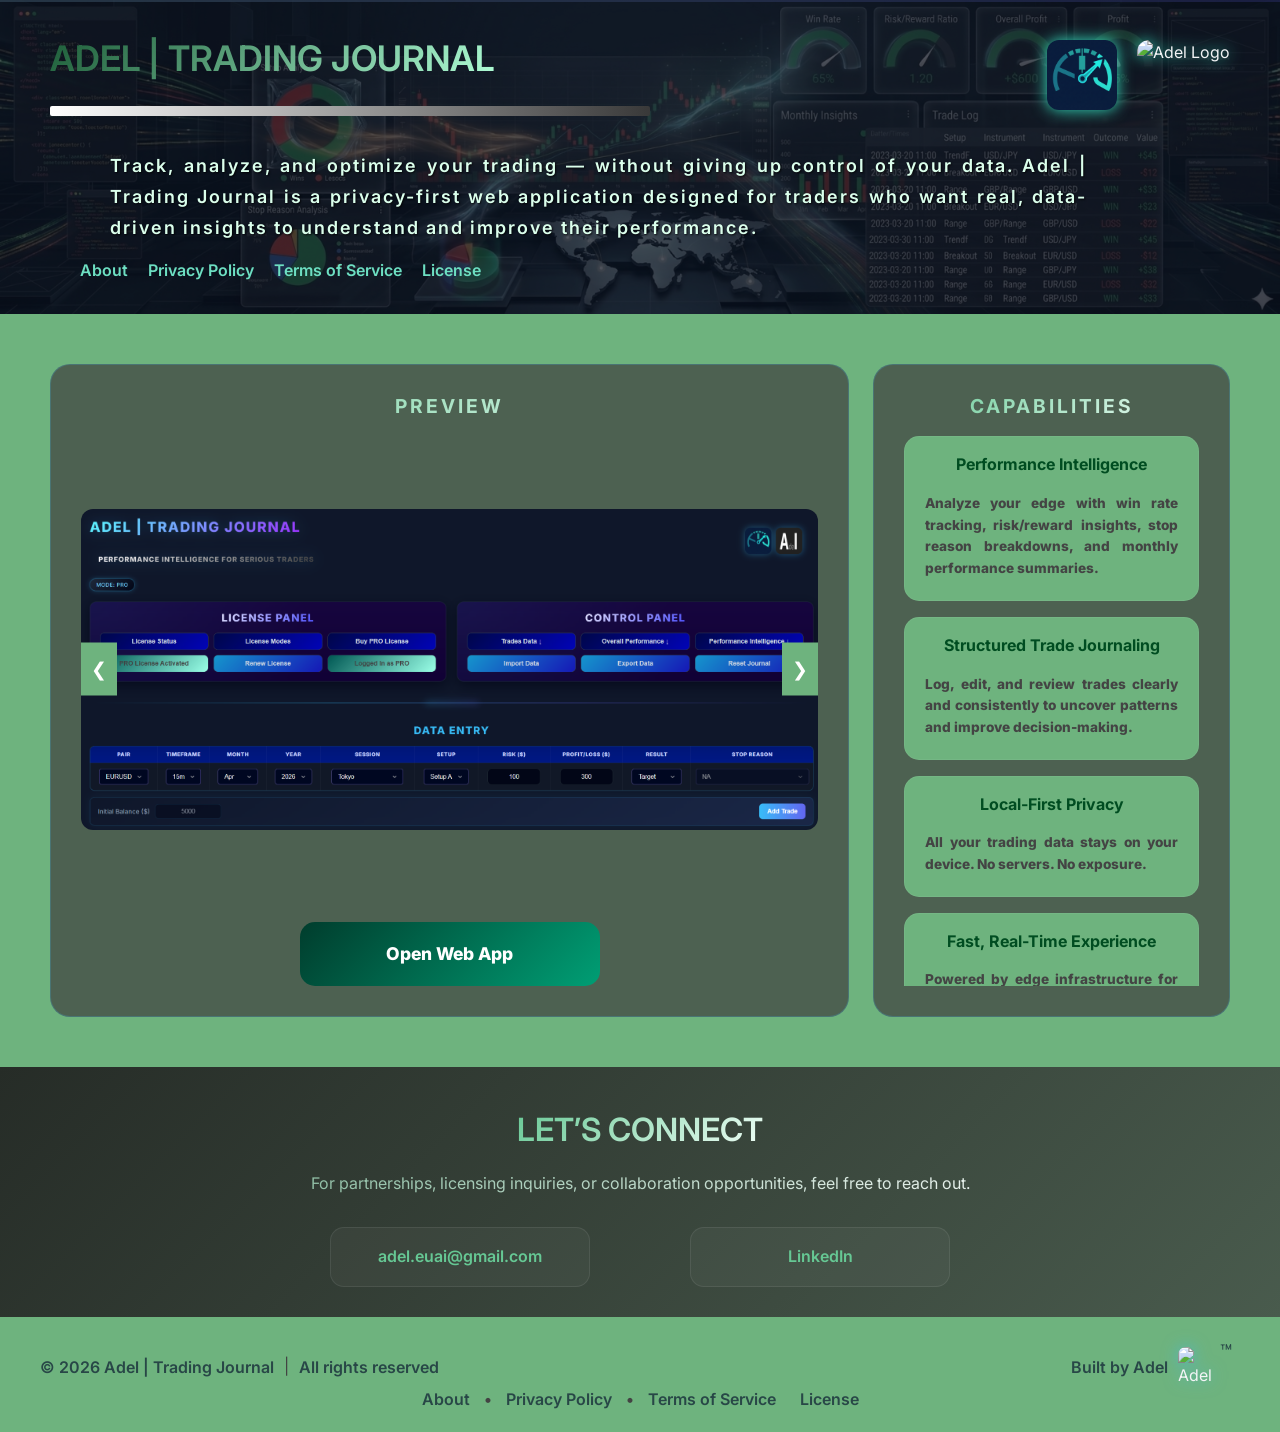
==== index.html @ df4b8715 "Deploying to gh-pages from @ Adel-EUAI/trading-journal-site-source@2cd84240601133fe686614de4c91e335a" ====
<!DOCTYPE html>
<html lang="en">
<head>
    <meta charset="utf-8" />
    <meta name="viewport" content="width=device-width, initial-scale=1.0" />
    <title>Adel | Trading Journal Website</title>
    
    <meta property="og:title" content="Adel | Trading Journal Website">
    <meta property="og:description" content="A privacy-first trading journal with Performance Intelligence and Edge Computing analytics.">
    <meta property="og:image" content="https://adel-euai.github.io/trading-journal-site/asset/trading-journal-cover.png">
    <meta property="og:url" content="https://adel-euai.github.io/trading-journal-site/">
    <meta property="og:type" content="website">

    <link rel="icon" type="image/png" href="./asset/trading-journal-favicon.png">
    <link rel="stylesheet" href="styles.css">
    <link rel="preconnect" href="https://fonts.googleapis.com">
    <link rel="preconnect" href="https://fonts.gstatic.com" crossorigin>
    <link href="https://fonts.googleapis.com/css2?family=Inter:wght@400;600;800&display=swap" rel="stylesheet">
</head>


<body>
    <header class="main-header">
        <div class="header-content">
            <h1 class="gradient-text">Adel | Trading Journal</h1>
            <div class="title-underline"></div>
            <p class="subtitle">Track, analyze, and optimize your trading — without giving up control of your data. 
                Adel | Trading Journal is a privacy-first web application designed for traders who want real, data-driven 
                insights to understand and improve their performance.
            </p>
        <nav class="nav-links">
            <a href="./about.html">About</a>
            <a href="./privacy.html">Privacy Policy</a>
            <a href="./terms.html">Terms of Service</a>
            <a href="./license.html">License</a>
        </nav>
        </div>
        <img src="asset/trading-journal-favicon.png" alt="Web App Logo" class="app-logo">

        <!--img src="asset/adel-favicon.png" alt="Adel Logo" class="app-logo"-->
        <img src="https://adel-euai.github.io/asset/adel-favicon.png" alt="Adel Logo" class="app-logo">
    </header>
    <!--section class="hero-section">
        <div class="hero-container">
            <img src="asset/trading-journal-banner.png" alt="Alt | Adel | Trading Journal Dashboard" class="main-cover">
        </div>
    </section-->

    <section class="panel-grid-content">


        <div class="panel-box flex-column">
            <h2 class="panel-title">PREVIEW</h2>
            <div class="carousel">
                <div class="carousel-track">
                    <img src="asset/screenshot1.png" alt="Screen 1">
                    <img src="asset/screenshot2.png" alt="Screen 2">
                    <img src="asset/screenshot3.png" alt="Screen 3">
                    <img src="asset/screenshot4.png" alt="Screen 4">
                    <img src="asset/screenshot5.png" alt="Screen 5">
                </div>
                <button class="nav-btn prev">&#10094;</button>
                <button class="nav-btn next">&#10095;</button>
            </div>
            <div class="cta-wrapper">
                <a href="https://adel-trading-journal.pages.dev" target="_blank" class="primary-btn pulse">
                    Open Web App
                </a>
            </div> 
        </div>
        <script>
            const track = document.querySelector('.carousel-track');
            const slides = document.querySelectorAll('.carousel-track img');
            const carousel = document.querySelector('.carousel');

            let index = 0;
            let interval = null;

            function updateSlide() {
                track.style.transform = `translateX(-${index * 100}%)`;
            }

            function nextSlide() {
                index = (index + 1) % slides.length;
                updateSlide();
            }

            function startAuto() {
                interval = setInterval(nextSlide, 3000);
            }

            function stopAuto() {
                clearInterval(interval);
            }

            // buttons
            document.querySelector('.next').onclick = () => {
                nextSlide();
            };

            document.querySelector('.prev').onclick = () => {
                index = (index - 1 + slides.length) % slides.length;
                updateSlide();
            };

            // pause on hover
            carousel.addEventListener('mouseenter', stopAuto);
            carousel.addEventListener('mouseleave', startAuto);

            // start
            startAuto();
        </script>

        <div class="panel-box flex-column">
            <h2 class="panel-title">CAPABILITIES</h2>
            <div class="features-wrapper">
            <div class="features-grid">
                <div class="feature-card">
                    <div class="feature-icon"></div>
                    <h3>Performance Intelligence</h3>
                    <p style="text-align: justify;">Analyze your edge with win rate tracking, risk/reward insights, stop reason breakdowns, and monthly performance 
                        summaries.</p>
                </div>
                <div class="feature-card">
                    <div class="feature-icon"></div>
                    <h3>Structured Trade Journaling</h3>
                    <p style="text-align: justify;">Log, edit, and review trades clearly and consistently to uncover patterns and improve decision-making.</p>
                </div>
                <div class="feature-card">
                    <div class="feature-icon"></div>
                    <h3>Local-First Privacy</h3>
                    <p style="text-align: justify;">All your trading data stays on your device. No servers. No exposure.</p>
                </div>
                <div class="feature-card">
                    <div class="feature-icon"></div>
                    <h3>Fast, Real-Time Experience</h3>
                    <p style="text-align: justify;">Powered by edge infrastructure for responsive, near-instant analytics.</p>
                </div>
                                <div class="feature-card">
                    <div class="feature-icon"></div>
                    <h3>Performance Intelligence</h3>
                    <p style="text-align: justify;">Analyze your edge with win rate tracking, risk/reward insights, stop reason breakdowns, and monthly performance 
                        summaries.</p>
                </div>
                <div class="feature-card">
                    <div class="feature-icon"></div>
                    <h3>Structured Trade Journaling</h3>
                    <p style="text-align: justify;">Log, edit, and review trades clearly and consistently to uncover patterns and improve decision-making.</p>
                </div>
                <div class="feature-card">
                    <div class="feature-icon"></div>
                    <h3>Local-First Privacy</h3>
                    <p style="text-align: justify;">All your trading data stays on your device. No servers. No exposure.</p>
                </div>
                <div class="feature-card">
                    <div class="feature-icon"></div>
                    <h3>Fast, Real-Time Experience</h3>
                    <p style="text-align: justify;">Powered by edge infrastructure for responsive, near-instant analytics.</p>
                </div>
            </div>
            </div> 
        </div>   
    </section>
    <!--============================= CONTACT ======================================-->
  <section class="contact-section">

  <div class="contact-container">

    <div class="contact-header">
      <h2 class="contact-title">LET’S CONNECT</h2>
      <p class="contact-text">
        For partnerships, licensing inquiries, or collaboration opportunities,
        feel free to reach out.
      </p>
    </div>

    <div class="contact-methods">

      <a href="mailto:adel.euai@gmail.com" class="contact-card">
        <!--span class="contact-label">Email</span-->
        <span class="contact-value">adel.euai@gmail.com</span>
      </a>

      <a href="https://www.linkedin.com/in/adel-euai" target="_blank" class="contact-card">
        <!--span class="contact-label">LinkedIn</span-->
        <span class="contact-value">LinkedIn</span>
      </a>

    </div>

  </div>

</section>
    <div class="footer-container">

    <div class="footer-left">
      <span class="footer-built">© 2026 Adel | Trading Journal</span>
      <span class="footer-separator">|</span>
      <span class="footer-built">All rights reserved</span>
    </div>

    <div class="footer-right">
      <span class="footer-built">Built by Adel</span>
      <img src="https://adel-euai.github.io/asset/adel-favicon.png" alt="Adel Logo" class="footer-logo">
      <span class="tm-mark">™</span>
    </div>
  </div>

  <div class="footer-legal">
    <a href="./about.html">About</a>
    <span class="footer-separator">•</span>
    <a href="./privacy.html">Privacy Policy</a>
    <span class="footer-separator">•</span>
    <a href="./terms.html">Terms of Service</a>
    <a href="./license.html">License</a>
  </div>
  
  <div class="footer-legal">
  </div>
  </body>
</html>
---- styles.css ----
:root {
    --bg: #6eb37e;
    --card-bg: linear-gradient(180deg, #110135, #0a0121);
    --accent: #38bdf8;
    --text-main: #f3f4f6;
    --text-muted: #9ca3af;
    --border: rgba(56, 189, 248, 0.2);
}

* { box-sizing: border-box; }

body {
    margin: 0;
    font-family: 'Inter', sans-serif;
    background-color: var(--bg);
    color: var(--text-main);
    line-height: 1.6;
}

.main-cover {
    width: 100%;
    display: block;
    height: auto;
    opacity: 70%;
}


.panel-grid-content {
    display: flex;
    gap: 24px;
    width: 100%;
    margin: 30px auto;
    padding: 20px 50px; /* پدینگ را کمی کمتر کردیم تا فضا بازتر شود */
    /*align-items: stretch;*/ /* هم‌تراز کردن ارتفاع هر دو باکس */
}

.panel-grid-content .panel-box:first-child {
    flex: 2.5; /* فضای بسیار بیشتری به عکس‌ها می‌دهد */
}

/* باکس قابلیت‌ها (کوچکتر و زیر هم) */
.panel-grid-content .panel-box:last-child {
    flex: 1;
    min-width: 300px; /* جلوگیری از بیش از حد باریک شدن */
}


.panel-box {
    flex: 1;
    /*background: var(--card-bg);*/
    background: #4d6151;
    border: 1px solid var(--border);
    border-radius: 20px;
    padding: 10px 30px 30px 30px;
    display: flex;
    flex-direction: column;
}


.panel-box.flex-column {
    justify-content: space-between; /* پخش کردن محتوا برای چسباندن دکمه به پایین */
}

.panel-box .cta-wrapper {
    margin: 20px 0 0 0; /* حذف مارجین‌های بزرگ قبلی */
}



.panel-title {
    font-size: 1.2rem;
    letter-spacing: 3px;
    text-align: center;
    margin-bottom: 15px;
    background: linear-gradient(135deg, #66c894, #f1fff8);
    -webkit-background-clip: text;
    -webkit-text-fill-color: transparent;
}

/* CAROUSEL */

.carousel {
    position: relative;
    width: 100%;
    aspect-ratio: 2.3 / 1; /* استاندارد عریض برای نمایش دشبورد */
    overflow: hidden;
    border-radius: 12px;
    background: #3d4e40;
    margin: 0px auto;
}

.carousel img {
    width: 100%;
    height: 100%;
    /*object-fit: cover; /* یا contain بسته به نوع اسکرین‌شات‌هایت */
}

.carousel-track {
    display: flex;
    height: 100%;
    transition: transform 0.5s ease-in-out;
}

.nav-btn {
    position: absolute;
    top: 50%;
    transform: translateY(-50%);
    background: #6eb37e;
    color: white;
    border: none;
    padding: 15px 10px;
    cursor: pointer;
    font-size: 1.2rem;
}

.next { right: 0; }
.prev { left: 0; }


.features-grid {
    display: flex;
    flex-direction: column; /* چیدمان عمودی */
    gap: 15px;
    height: auto;
}

.feature-card {
    display: flex;
    flex-direction: column; /* چیدمان عمودی */
    background: #6eb37e;
    padding: 0px 20px 20px 20px; /* پدینگ بیشتر برای خوانایی */
    border-radius: 15px;
    border: 1px solid rgba(255,255,255,0.05);
    display: flex;
    align-items: center; /* آیکون و متن در یک خط */
    gap: 15px;
}

.feature-icon { 
    font-size: 1.8rem; 
    margin-bottom: 0; /* حذف فاصله پایینی قدیمی */
}

.feature-card h3 { 
    font-size: 1rem; 
    margin: 0;
    color: #004d21; 
}

.feature-card p { 
    font-size: 0.85rem; 
    margin: 0px 0 0 0; 
    color: #444444;
    font-weight: 800; 
}

/* CTA BUTTON */
.cta-wrapper { text-align: center; margin: 60px 0; }

.primary-btn {
    text-decoration: none;
    padding: 18px 40px;
    background: linear-gradient(135deg, #003d2d,  #009e74);
    color: white;
    font-weight: 800;
    border-radius: 15px;
    font-size: 1.1rem;
    transition: 0.3s;
    display: inline-block;
    width: 300px;
}

.pulse { animation: pulse-shadow 2s infinite; }

@keyframes pulse-shadow {
    0% { box-shadow: 0 0 0 0 rgba(86, 255, 196, 0.564); }
    70% { box-shadow: 0 0 0 20px rgba(56,189,248,0); }
    100% { box-shadow: 0 0 0 0 rgba(56,189,248,0); }
}

/*========================= CONTACT ============================*/

.contact-section {
  padding: 10px 10px;
  background: linear-gradient(135deg, #262c27, #495b4d);
  width: 100%;
  /*margin: 40px auto; /* ایجاد فاصله با بالا و متمرکز کردن */
  margin: 30px auto;
  border-radius: 0px; /* برای اینکه لبه‌ها با پنل‌های بالا هماهنگ شود */
        
}

.contact-section {
  padding: 10px 0px;
  background: linear-gradient(135deg, #262c27, #495b4d);
  width: 100%;
  /*margin: 40px auto; /* ایجاد فاصله با بالا و متمرکز کردن */
  margin: 30px auto;
  border-radius: 0px; /* برای اینکه لبه‌ها با پنل‌های بالا هماهنگ شود */
        
}

.contact-section::before {
  content: "";
  position: absolute;
  top: 0;
  left: 0;
  right: 0;
  height: 2px;
  background: linear-gradient(90deg, #a1e3ff, #6366f1);
  opacity: 0.6;
}

.contact-container {
  max-width: 1100px;
  margin: 0 auto 20px;
  text-align: center;
}

.contact-header {
  margin-bottom: 30px;
}

.contact-title {
  font-size: 2rem;
  margin-bottom: 15px;
  font-weight: 600;
  display: inline-block;
  background: linear-gradient(135deg, #66c894, #f1fff8);
  background-clip: text;
  -webkit-background-clip: text;
  -webkit-text-fill-color: transparent;
}

.contact-text {
  font-size: 1rem;
  background: linear-gradient(135deg,  #78b092, #ffffff);
  background-clip: text;
  -webkit-background-clip: text;
  -webkit-text-fill-color: transparent;
  color: #b7c0ff;
  max-width: 1000px;
  margin: 0 auto;
  line-height: 1.7;
}

/*=================================== CONTACT CARDS ================================*/

.contact-methods {
  display: flex;
  justify-content: center;
  gap: 100px;
  flex-wrap: wrap;
}

.contact-card {
  display: flex;
  flex-direction: column;
  padding: 16px 28px;
  min-width: 260px;
  border-radius: 14px;

  background: rgba(255,255,255,0.04);
  border: 1px solid rgba(255,255,255,0.08);

  text-decoration: none;
  transition: all 0.3s ease;
}

.contact-card:hover {
  transform: translateY(-6px);
  background: rgba(255,255,255,0.08);
  border-color: rgba(130,150,255,0.4);
}

.contact-value {
  font-size: 1rem;
  color: #66c894;
  font-weight: 600;
}

/*================================== FOOTER ========================================*/
.footer {
  background: #0a0c10;
  padding: 40px 20px 25px;
  font-size: 14px;
  color: #8b8f98;
}

.footer-container {
  max-width: 1200px;
  margin: 0 auto;
  display: flex;
  justify-content: space-between;
  align-items: center;
  flex-wrap: wrap;
}

.footer-left {
  display: flex;
  align-items: center;
  gap: 10px;
}

.footer-built {
  color: #284747;
  line-height: 1;
  display: flex;
  align-items: center;
  font-weight: 600;
}

.footer-logo {
  height: 40px;
  width: 40px;
  filter: drop-shadow(0 0 8px rgba(56, 189, 248, 0.6));
  border-radius: 8px;
  transition: transform 0.3s ease;
  object-fit: cover;
}

.footer-logo:hover {
  transform: scale(1.05);
}

.footer-legal {
  margin-bottom: 20px;
  text-align: center;
  font-weight: 600;
}

.footer-legal a {
  color: #284747;
  text-decoration: none;
  margin: 0 10px;
  transition: 0.3s ease;
}

.footer-legal a:hover {
  color: #ffffff;
}

.footer-right {
  display: flex;
  align-items: center;   /* این مهم‌ترین خطه */
  gap: 10px;
}

.footer-right:hover .footer-logo {
  transform: scale(1.05);
  transition: 0.3s ease;
}
.footer-separator {
color: #434343;
}
/*=============================== TRADE MARK ================================*/

.tm-mark {
    position: relative;
    top: -15px;         /* کمی بالاتر از لبه لوگو */
    right: 8px;      /* چسبیده به لبه سمت راست لوگو */
    font-size: 20px;   /* سایز ظریف */
    font-weight: normal;
    color: #284747;    /* رنگ آبی درخشان لایسنس */
    opacity: 1;      /* کمی شفافیت برای شیک‌تر شدن */
}

/*--------------------------------------------Title Underline------------------------------------------*/
.site-title {
    margin-bottom: 5px; /* فاصله عنوان تا خط */
    font-size: 2.5rem;
    color: #ffffff; /* رنگ متن */
}

.title-underline {
    width: 600px;           /* طول خط (می‌توانی کم و زیاد کنی) */
    height: 10px;           /* ضخامت متوسط خط */
    background: linear-gradient(90deg, #ffffff,#393939); /* رنگ گرادینت */
    border-radius: 2px;    /* گرد کردن لبه‌های خط برای ظاهر نرم‌تر */
    /*margin: 0 auto;        /* اگر عنوان وسط‌چین است، این خط را وسط می‌برد */
    align-items: left;
}

/*-----------------------------------------------------------------------------------------------------*/
.features-grid {
    display: flex;
    flex-direction: column;
    gap: 16px; /*gap between boxes*/

    animation: scrollCards 30s linear infinite;
}

@keyframes scrollCards {
    0% { transform: translateY(0); }
    100% { transform: translateY(-50%); }
}

.panel-box {
    position: relative;
    overflow: hidden; /* 🔥 مهم‌ترین خط */
}

.features-wrapper {
    height: 550px; /* بسته به طراحی */
    overflow: hidden;
}



/*-------------------------------------SCREENSHOT CHANGER---------------------------------------*/
.carousel {
    position: relative;
    overflow: hidden;
}

.carousel-track {
    display: flex;
    transition: transform 0.4s ease; /* حرکت سریع (نه اسکرول طولانی) */
}

.carousel-track img {
    width: 100%;
    flex-shrink: 0;
}
/*--------------------------------------------HEADER-----------------------------------------------------*/
/* اصلاح نهایی بخش Header */
.main-header {
    position: relative;
    width: 100%;
    background-image: url('asset/app-banner.png');
    background-size: cover;
    background-position: center;
    background-repeat: no-repeat;
    overflow: hidden;
    display: flex;
    justify-content: space-between;
    align-items: top;
    padding: 30px 50px 30px 50px;
}

/* لایه تاریک کننده پس‌زمینه */
.main-header::before {
    content: "";
    position: absolute;
    top: 0;
    left: 0;
    width: 100%;
    height: 100%;
    background: rgba(10, 15, 28, 0.7); /* تاریک‌تر برای خوانایی بهتر متن */
    z-index: 1;
}

/* لایه محتوا */
.header-content {
    position: relative;
    z-index: 2;
    flex: 1;
}

/* اصلاح عنوان اصلی (گرادینت روشن برای دیده شدن روی پس‌زمینه تیره) */
.gradient-text {
    font-size: 2.2rem;
    font-weight: 620;
    text-transform: uppercase;
    margin: 0;
    display: inline-block;
    background: linear-gradient(135deg, #1b5b36, #b1ffd8);
    -webkit-background-clip: text;
    -webkit-text-fill-color: transparent;
    margin-bottom: 20px;
    opacity: 1 !important;
}

/* اصلاح توضیحات (Subtitle) */
.subtitle {
    width: 100%; 
    Color:#dbffec !important; /* سفید مایل به آبی برای خوانایی عالی */
    font-size: 18px;
    font-weight: 600; /* وزن کمتر برای متن طولانی بهتر است */
    letter-spacing: 2px;
    margin: 35px 0 0 60px !important; /* ریست کردن مارجین‌های قبلی */
    text-align: justify;
    line-height: 1.7;
    opacity: 1 !important;
    text-shadow: 1px 1px 2px rgba(0,0,0,0.8);
}

/* اصلاح لینک‌های ناوبری */
.nav-links {
    position: relative;
    z-index: 2;
    margin: 15px 0px 0px 30px;
    display: flex;
    gap: 20px;
}

.nav-links a {
    text-decoration: none;
    color:  #6ddfc2 !important; /* نارنجی برندت */
    font-weight: 600;
    transition: 0.3s;
    opacity: 1 !important;
}

.nav-links a:hover {
    color: #ffffff !important;
}

.app-logo {
  z-index: 2;
  height: 70px;
  filter: drop-shadow(0 0 8px rgba(56, 248, 210, 0.9));
  border-radius: 12px;
  transition: transform 0.3s ease;
  margin-left: 20px;
  margin-top: 10px;
  opacity: 1 !important;
}

.app-logo:hover {
  transform: scale(1.1);
}
/*-------------------------------------------------------------------------------------*/
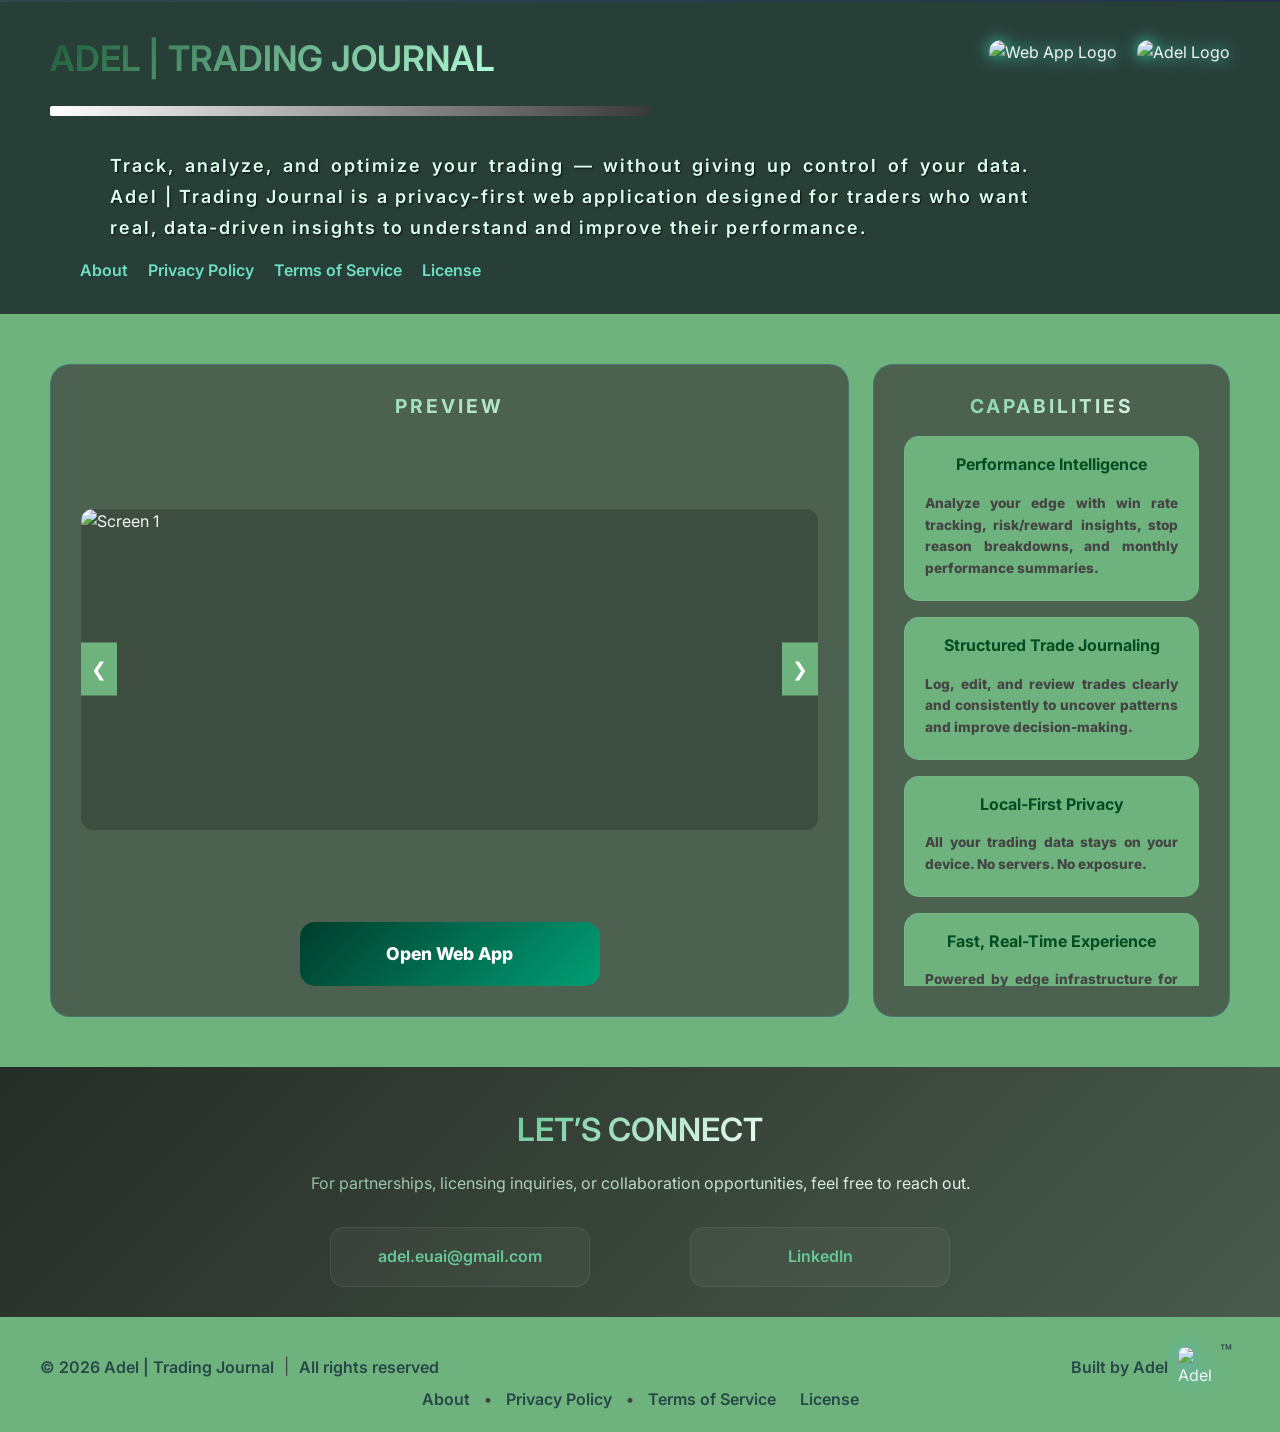
==== commit 7b891035: "Deploying to gh-pages from @ Adel-EUAI/trading-journal-site-source@3adf85ab920d7678ab989995258efc114" ====
--- a/index.html
+++ b/index.html
@@ -5,13 +5,21 @@
     <meta name="viewport" content="width=device-width, initial-scale=1.0" />
     <title>Adel | Trading Journal Website</title>
     
+    <meta name="description" content="A trading journal with Performance Intelligence and Edge Computing analytics.">
+    <meta name="keywords" content="Website, Adel Mahmoudian, Landing Page, Trading Journal, Intelligence, Overall Performance, winrate, Stop Reason, Monthly Performance, Setup, Timeframe">
+
     <meta property="og:title" content="Adel | Trading Journal Website">
-    <meta property="og:description" content="A privacy-first trading journal with Performance Intelligence and Edge Computing analytics.">
-    <meta property="og:image" content="https://adel-euai.github.io/trading-journal-site/asset/trading-journal-cover.png">
+    <meta property="og:description" content="A trading journal with Performance Intelligence and Edge Computing analytics.">
+    <meta property="og:image" content="https://adel-euai.github.io/asset-hub/og-image/trading-journal-og-image.png">
     <meta property="og:url" content="https://adel-euai.github.io/trading-journal-site/">
     <meta property="og:type" content="website">
 
-    <link rel="icon" type="image/png" href="./asset/trading-journal-favicon.png">
+    <meta name="twitter:card" content="summary_large_image">
+    <meta name="twitter:title" content="Adel | Trading Journal Website">
+    <meta name="twitter:description" content="A trading journal with Performance Intelligence and Edge Computing analytics.">
+    <meta name="twitter:image" content="https://adel-euai.github.io/asset-hub/og-image/trading-journal-og-image.png">
+
+    <link rel="icon" type="image/png" href="https://adel-euai.github.io/asset-hub/logo/trading-journal-favicon.png">
     <link rel="stylesheet" href="styles.css">
     <link rel="preconnect" href="https://fonts.googleapis.com">
     <link rel="preconnect" href="https://fonts.gstatic.com" crossorigin>
@@ -35,16 +43,9 @@
             <a href="./license.html">License</a>
         </nav>
         </div>
-        <img src="asset/trading-journal-favicon.png" alt="Web App Logo" class="app-logo">
-
-        <!--img src="asset/adel-favicon.png" alt="Adel Logo" class="app-logo"-->
-        <img src="https://adel-euai.github.io/asset/adel-favicon.png" alt="Adel Logo" class="app-logo">
+        <img src="https://adel-euai.github.io/asset-hub/logo/trading-journal-favicon.png" alt="Web App Logo" class="app-logo">
+        <img src="https://adel-euai.github.io/asset-hub/logo/adel-favicon.png" alt="Adel Logo" class="app-logo">
     </header>
-    <!--section class="hero-section">
-        <div class="hero-container">
-            <img src="asset/trading-journal-banner.png" alt="Alt | Adel | Trading Journal Dashboard" class="main-cover">
-        </div>
-    </section-->
 
     <section class="panel-grid-content">
 
@@ -53,11 +54,11 @@
             <h2 class="panel-title">PREVIEW</h2>
             <div class="carousel">
                 <div class="carousel-track">
-                    <img src="asset/screenshot1.png" alt="Screen 1">
-                    <img src="asset/screenshot2.png" alt="Screen 2">
-                    <img src="asset/screenshot3.png" alt="Screen 3">
-                    <img src="asset/screenshot4.png" alt="Screen 4">
-                    <img src="asset/screenshot5.png" alt="Screen 5">
+                    <img src="https://adel-euai.github.io/asset-hub/screenshot/trading-journal/screenshot1.png" alt="Screen 1">
+                    <img src="https://adel-euai.github.io/asset-hub/screenshot/trading-journal/screenshot2.png" alt="Screen 2">
+                    <img src="https://adel-euai.github.io/asset-hub/screenshot/trading-journal/screenshot3.png" alt="Screen 3">
+                    <img src="https://adel-euai.github.io/asset-hub/screenshot/trading-journal/screenshot4.png" alt="Screen 4">
+                    <img src="https://adel-euai.github.io/asset-hub/screenshot/trading-journal/screenshot5.png" alt="Screen 5">
                 </div>
                 <button class="nav-btn prev">&#10094;</button>
                 <button class="nav-btn next">&#10095;</button>
@@ -201,7 +202,7 @@
 
     <div class="footer-right">
       <span class="footer-built">Built by Adel</span>
-      <img src="https://adel-euai.github.io/asset/adel-favicon.png" alt="Adel Logo" class="footer-logo">
+      <img src="https://adel-euai.github.io/asset-hub/logo/adel-favicon.png" alt="Adel Logo" class="footer-logo">
       <span class="tm-mark">™</span>
     </div>
   </div>
--- a/styles.css
+++ b/styles.css
@@ -30,39 +30,38 @@
     gap: 24px;
     width: 100%;
     margin: 30px auto;
-    padding: 20px 50px; /* پدینگ را کمی کمتر کردیم تا فضا بازتر شود */
-    /*align-items: stretch;*/ /* هم‌تراز کردن ارتفاع هر دو باکس */
+    padding: 20px 50px; 
 }
 
 .panel-grid-content .panel-box:first-child {
-    flex: 2.5; /* فضای بسیار بیشتری به عکس‌ها می‌دهد */
-}
-
-/* باکس قابلیت‌ها (کوچکتر و زیر هم) */
+    flex: 2.5; 
+}
+
 .panel-grid-content .panel-box:last-child {
     flex: 1;
-    min-width: 300px; /* جلوگیری از بیش از حد باریک شدن */
-}
-
+    min-width: 300px; 
+}
 
 .panel-box {
     flex: 1;
-    /*background: var(--card-bg);*/
     background: #4d6151;
     border: 1px solid var(--border);
     border-radius: 20px;
     padding: 10px 30px 30px 30px;
     display: flex;
     flex-direction: column;
-}
+    position: relative;
+    overflow: hidden; 
+}
+
 
 
 .panel-box.flex-column {
-    justify-content: space-between; /* پخش کردن محتوا برای چسباندن دکمه به پایین */
+    justify-content: space-between; 
 }
 
 .panel-box .cta-wrapper {
-    margin: 20px 0 0 0; /* حذف مارجین‌های بزرگ قبلی */
+    margin: 20px 0 0 0; 
 }
 
 
@@ -77,12 +76,13 @@
     -webkit-text-fill-color: transparent;
 }
 
-/* CAROUSEL */
+/*-------------------------------------SCREENSHOT CHANGER---------------------------------------*/
+
 
 .carousel {
     position: relative;
     width: 100%;
-    aspect-ratio: 2.3 / 1; /* استاندارد عریض برای نمایش دشبورد */
+    aspect-ratio: 2.3 / 1; 
     overflow: hidden;
     border-radius: 12px;
     background: #3d4e40;
@@ -92,13 +92,14 @@
 .carousel img {
     width: 100%;
     height: 100%;
-    /*object-fit: cover; /* یا contain بسته به نوع اسکرین‌شات‌هایت */
+    flex-shrink: 0;
 }
 
 .carousel-track {
     display: flex;
     height: 100%;
-    transition: transform 0.5s ease-in-out;
+    transition: transform 0.4s ease; 
+
 }
 
 .nav-btn {
@@ -119,26 +120,38 @@
 
 .features-grid {
     display: flex;
-    flex-direction: column; /* چیدمان عمودی */
-    gap: 15px;
+    flex-direction: column; 
+    gap: 16px;
     height: auto;
+    animation: scrollCards 30s linear infinite;
+
+}
+
+@keyframes scrollCards {
+    0% { transform: translateY(0); }
+    100% { transform: translateY(-50%); }
+}
+
+.features-wrapper {
+    height: 550px; 
+    overflow: hidden;
 }
 
 .feature-card {
     display: flex;
-    flex-direction: column; /* چیدمان عمودی */
+    flex-direction: column; 
     background: #6eb37e;
-    padding: 0px 20px 20px 20px; /* پدینگ بیشتر برای خوانایی */
+    padding: 0px 20px 20px 20px; 
     border-radius: 15px;
     border: 1px solid rgba(255,255,255,0.05);
     display: flex;
-    align-items: center; /* آیکون و متن در یک خط */
+    align-items: center; 
     gap: 15px;
 }
 
 .feature-icon { 
     font-size: 1.8rem; 
-    margin-bottom: 0; /* حذف فاصله پایینی قدیمی */
+    margin-bottom: 0; 
 }
 
 .feature-card h3 { 
@@ -154,7 +167,6 @@
     font-weight: 800; 
 }
 
-/* CTA BUTTON */
 .cta-wrapper { text-align: center; margin: 60px 0; }
 
 .primary-btn {
@@ -180,24 +192,12 @@
 
 /*========================= CONTACT ============================*/
 
-.contact-section {
-  padding: 10px 10px;
-  background: linear-gradient(135deg, #262c27, #495b4d);
-  width: 100%;
-  /*margin: 40px auto; /* ایجاد فاصله با بالا و متمرکز کردن */
-  margin: 30px auto;
-  border-radius: 0px; /* برای اینکه لبه‌ها با پنل‌های بالا هماهنگ شود */
-        
-}
-
-.contact-section {
+.contact-section { 
   padding: 10px 0px;
   background: linear-gradient(135deg, #262c27, #495b4d);
   width: 100%;
-  /*margin: 40px auto; /* ایجاد فاصله با بالا و متمرکز کردن */
   margin: 30px auto;
-  border-radius: 0px; /* برای اینکه لبه‌ها با پنل‌های بالا هماهنگ شود */
-        
+  border-radius: 0px;    
 }
 
 .contact-section::before {
@@ -342,7 +342,7 @@
 
 .footer-right {
   display: flex;
-  align-items: center;   /* این مهم‌ترین خطه */
+  align-items: center;   
   gap: 10px;
 }
 
@@ -357,77 +357,36 @@
 
 .tm-mark {
     position: relative;
-    top: -15px;         /* کمی بالاتر از لبه لوگو */
-    right: 8px;      /* چسبیده به لبه سمت راست لوگو */
-    font-size: 20px;   /* سایز ظریف */
+    top: -15px;        
+    right: 8px;     
+    font-size: 20px;   
     font-weight: normal;
-    color: #284747;    /* رنگ آبی درخشان لایسنس */
-    opacity: 1;      /* کمی شفافیت برای شیک‌تر شدن */
+    color: #284747;    
+    opacity: 1;      
 }
 
 /*--------------------------------------------Title Underline------------------------------------------*/
 .site-title {
-    margin-bottom: 5px; /* فاصله عنوان تا خط */
+    margin-bottom: 5px; 
     font-size: 2.5rem;
-    color: #ffffff; /* رنگ متن */
+    color: #ffffff; 
 }
 
 .title-underline {
-    width: 600px;           /* طول خط (می‌توانی کم و زیاد کنی) */
-    height: 10px;           /* ضخامت متوسط خط */
-    background: linear-gradient(90deg, #ffffff,#393939); /* رنگ گرادینت */
-    border-radius: 2px;    /* گرد کردن لبه‌های خط برای ظاهر نرم‌تر */
-    /*margin: 0 auto;        /* اگر عنوان وسط‌چین است، این خط را وسط می‌برد */
+    width: 600px;           
+    height: 10px;           
+    background: linear-gradient(90deg, #ffffff,#393939); 
+    border-radius: 2px;    
     align-items: left;
 }
 
-/*-----------------------------------------------------------------------------------------------------*/
-.features-grid {
-    display: flex;
-    flex-direction: column;
-    gap: 16px; /*gap between boxes*/
-
-    animation: scrollCards 30s linear infinite;
-}
-
-@keyframes scrollCards {
-    0% { transform: translateY(0); }
-    100% { transform: translateY(-50%); }
-}
-
-.panel-box {
-    position: relative;
-    overflow: hidden; /* 🔥 مهم‌ترین خط */
-}
-
-.features-wrapper {
-    height: 550px; /* بسته به طراحی */
-    overflow: hidden;
-}
-
-
-
-/*-------------------------------------SCREENSHOT CHANGER---------------------------------------*/
-.carousel {
-    position: relative;
-    overflow: hidden;
-}
-
-.carousel-track {
-    display: flex;
-    transition: transform 0.4s ease; /* حرکت سریع (نه اسکرول طولانی) */
-}
-
-.carousel-track img {
-    width: 100%;
-    flex-shrink: 0;
-}
+
 /*--------------------------------------------HEADER-----------------------------------------------------*/
-/* اصلاح نهایی بخش Header */
+
 .main-header {
     position: relative;
     width: 100%;
-    background-image: url('asset/app-banner.png');
+    background-image: url('https://adel-euai.github.io/asset-hub/banner/trading-journal-banner.png');
     background-size: cover;
     background-position: center;
     background-repeat: no-repeat;
@@ -438,7 +397,7 @@
     padding: 30px 50px 30px 50px;
 }
 
-/* لایه تاریک کننده پس‌زمینه */
+
 .main-header::before {
     content: "";
     position: absolute;
@@ -446,18 +405,16 @@
     left: 0;
     width: 100%;
     height: 100%;
-    background: rgba(10, 15, 28, 0.7); /* تاریک‌تر برای خوانایی بهتر متن */
+    background: rgba(10, 15, 28, 0.7); 
     z-index: 1;
 }
 
-/* لایه محتوا */
 .header-content {
     position: relative;
     z-index: 2;
     flex: 1;
 }
 
-/* اصلاح عنوان اصلی (گرادینت روشن برای دیده شدن روی پس‌زمینه تیره) */
 .gradient-text {
     font-size: 2.2rem;
     font-weight: 620;
@@ -471,21 +428,19 @@
     opacity: 1 !important;
 }
 
-/* اصلاح توضیحات (Subtitle) */
 .subtitle {
     width: 100%; 
-    Color:#dbffec !important; /* سفید مایل به آبی برای خوانایی عالی */
+    Color:#dbffec !important; 
     font-size: 18px;
-    font-weight: 600; /* وزن کمتر برای متن طولانی بهتر است */
+    font-weight: 600; 
     letter-spacing: 2px;
-    margin: 35px 0 0 60px !important; /* ریست کردن مارجین‌های قبلی */
+    margin: 35px 0 0 60px !important; 
     text-align: justify;
     line-height: 1.7;
     opacity: 1 !important;
     text-shadow: 1px 1px 2px rgba(0,0,0,0.8);
 }
 
-/* اصلاح لینک‌های ناوبری */
 .nav-links {
     position: relative;
     z-index: 2;
@@ -496,7 +451,7 @@
 
 .nav-links a {
     text-decoration: none;
-    color:  #6ddfc2 !important; /* نارنجی برندت */
+    color:  #6ddfc2 !important; 
     font-weight: 600;
     transition: 0.3s;
     opacity: 1 !important;
@@ -520,6 +475,147 @@
 .app-logo:hover {
   transform: scale(1.1);
 }
-/*-------------------------------------------------------------------------------------*/
-
-
+
+/*//////////////////////////////////////MOBILE//////////////////////////////////////////////*/
+
+@media (max-width: 1024px) {
+
+    .panel-grid-content {
+        flex-direction: column;
+        padding: 20px;
+    }
+
+    .panel-grid-content .panel-box:first-child,
+    .panel-grid-content .panel-box:last-child {
+        flex: 1;
+        min-width: 100%;
+    }
+
+    .features-wrapper {
+        height: auto;
+    }
+
+    .features-grid {
+        animation: none; 
+    }
+
+    .features-grid .feature-card:nth-child(n+6) {
+        display: none;
+    }
+
+    .contact-methods {
+        gap: 20px;
+    }
+
+    .main-header {
+        flex-direction: row; 
+        align-items: flex-start;
+        justify-content: space-between;
+        flex-wrap: wrap; 
+        padding: 10px 0px 0px 10px;
+    }
+
+    .header-content {
+        width: 100%;
+        order: 1; 
+    }
+
+    .subtitle {
+        margin: 15px 0 0 40px !important;
+        text-align: justify;
+        font-size: 16px;
+    }
+
+    .nav-links {
+        width: 100%;
+        order: 3;
+        justify-content: center;
+        margin-top: 10px;
+    }
+
+    .title-underline {
+        width: 100%;
+    }
+
+    .app-logo {
+        order: 2;
+        height: 70px;
+        margin: 0;
+        padding-left: 5px;
+    }
+}
+
+@media (max-width: 768px) {
+
+    .primary-btn {
+        width: 100%;
+        max-width: 280px;
+        font-size: 1rem;
+        padding: 14px 20px;
+    }
+
+    .panel-box {
+        padding: 15px;
+    }
+
+    .feature-card {
+        padding: 15px;
+    }
+
+    .contact-card {
+        min-width: 90%;
+    }
+
+    .contact-text {
+    max-width: 90%;
+    }
+
+    .footer-container {
+        flex-direction: column;
+        gap: 20px;
+        text-align: center;
+    }
+
+    .app-logo {
+        height: 50px;
+    }
+
+    .gradient-text {
+        font-size: 1.6rem;
+    }
+    .subtitle {
+        margin: 15px 0 0 45px !important;
+        text-align: justify;
+        font-size: 16px;
+    }
+}
+
+@media (max-width: 480px) {
+
+    .main-header {
+        padding: 10px 0px 0px 0px;
+    }
+
+    .gradient-text {
+        font-size: 1.3rem;
+        padding: 0px 0px 0px 10px;
+    }
+    .app-logo {
+        height: 38px;
+    }
+
+    .subtitle {
+        font-size: 14px;
+        letter-spacing: 1px;
+
+    }
+
+    .panel-title {
+        font-size: 1rem;
+    }
+
+    .nav-btn {
+        padding: 10px 6px;
+        font-size: 1rem;
+    }
+}
